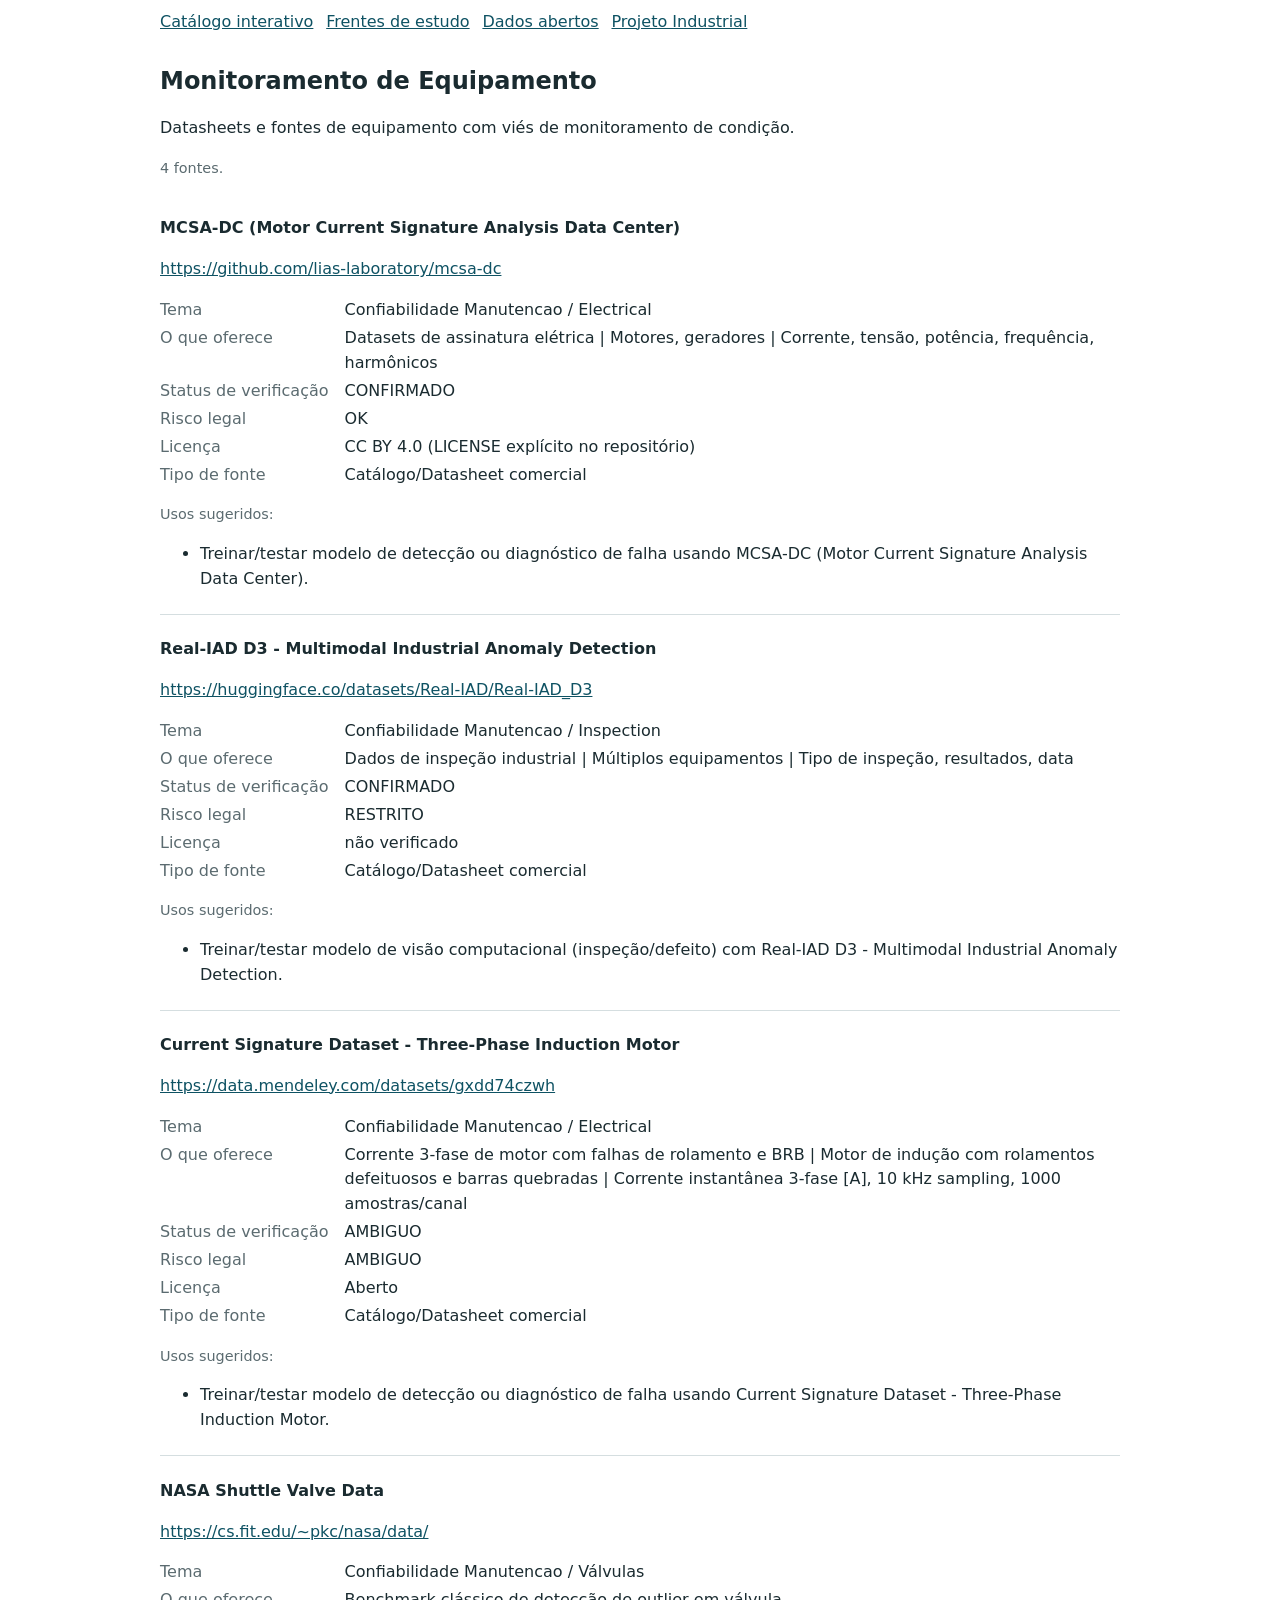
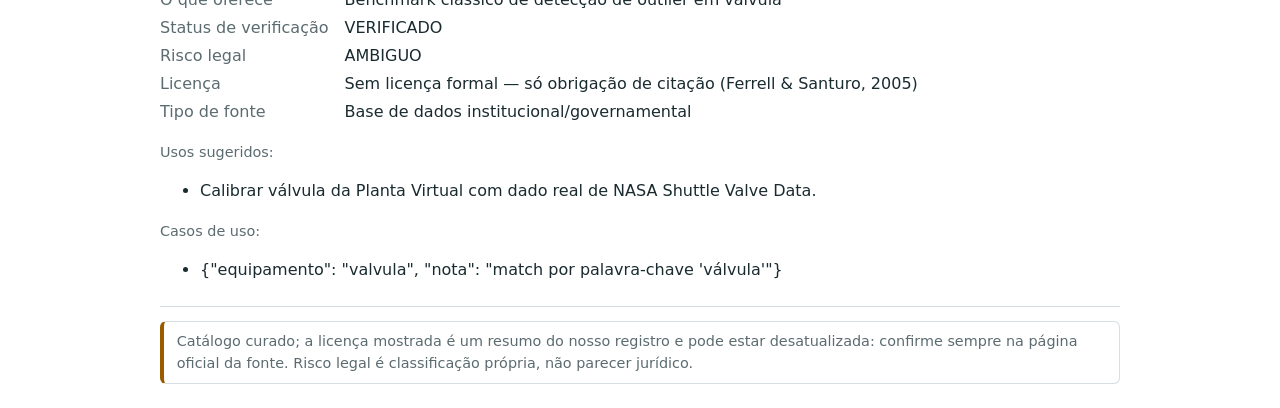
==== frentes/equipamento.html @ 988e2f93 "Manutencao: versao em texto (frentes, CSV, llms.txt), fontes hospedadas, titulo, selo sem estouro mo" ====
<!DOCTYPE html>
<html lang="pt-BR">
<head>
<meta charset="utf-8">
<meta name="viewport" content="width=device-width,initial-scale=1">
<title>Monitoramento de Equipamento — Manutenção e confiabilidade</title>
<meta name="description" content="Datasheets e fontes de equipamento com viés de monitoramento de condição. 4 fontes com licença e risco legal.">
<link rel="canonical" href="https://projetoindustrial.github.io/manutencao/frentes/equipamento.html">
<link rel="stylesheet" href="../estatico.css">
<script type="application/ld+json">{"@context": "https://schema.org", "@type": "ItemList", "name": "Monitoramento de Equipamento", "numberOfItems": 4, "itemListElement": [{"@type": "ListItem", "position": 1, "name": "MCSA-DC (Motor Current Signature Analysis Data Center)", "url": "https://github.com/lias-laboratory/mcsa-dc"}, {"@type": "ListItem", "position": 2, "name": "Real-IAD D3 - Multimodal Industrial Anomaly Detection", "url": "https://huggingface.co/datasets/Real-IAD/Real-IAD_D3"}, {"@type": "ListItem", "position": 3, "name": "Current Signature Dataset - Three-Phase Induction Motor", "url": "https://data.mendeley.com/datasets/gxdd74czwh"}, {"@type": "ListItem", "position": 4, "name": "NASA Shuttle Valve Data", "url": "https://cs.fit.edu/~pkc/nasa/data/"}]}</script>
</head>
<body>
<header><nav class="mig" aria-label="Navegação"><a href="../">Catálogo interativo</a><a href="../frentes/">Frentes de estudo</a><a href="../dados/LEIAME-dados.md">Dados abertos</a><a href="https://projetoindustrial.github.io/">Projeto Industrial</a></nav></header>
<main>
<h1>Monitoramento de Equipamento</h1><p>Datasheets e fontes de equipamento com viés de monitoramento de condição.</p><p class="mut">4 fontes.</p><article id="src_ind_059"><h3>MCSA-DC (Motor Current Signature Analysis Data Center)</h3><p><a href="https://github.com/lias-laboratory/mcsa-dc" rel="noopener">https://github.com/lias-laboratory/mcsa-dc</a></p><dl><dt>Tema</dt><dd>Confiabilidade Manutencao / Electrical</dd><dt>O que oferece</dt><dd>Datasets de assinatura elétrica | Motores, geradores | Corrente, tensão, potência, frequência, harmônicos</dd><dt>Status de verificação</dt><dd>CONFIRMADO</dd><dt>Risco legal</dt><dd>OK</dd><dt>Licença</dt><dd>CC BY 4.0 (LICENSE explícito no repositório)</dd><dt>Tipo de fonte</dt><dd>Catálogo/Datasheet comercial</dd></dl><p class="mut">Usos sugeridos:</p><ul><li>Treinar/testar modelo de detecção ou diagnóstico de falha usando MCSA-DC (Motor Current Signature Analysis Data Center).</li></ul></article><article id="src_ind_075"><h3>Real-IAD D3 - Multimodal Industrial Anomaly Detection</h3><p><a href="https://huggingface.co/datasets/Real-IAD/Real-IAD_D3" rel="noopener">https://huggingface.co/datasets/Real-IAD/Real-IAD_D3</a></p><dl><dt>Tema</dt><dd>Confiabilidade Manutencao / Inspection</dd><dt>O que oferece</dt><dd>Dados de inspeção industrial | Múltiplos equipamentos | Tipo de inspeção, resultados, data</dd><dt>Status de verificação</dt><dd>CONFIRMADO</dd><dt>Risco legal</dt><dd>RESTRITO</dd><dt>Licença</dt><dd>não verificado</dd><dt>Tipo de fonte</dt><dd>Catálogo/Datasheet comercial</dd></dl><p class="mut">Usos sugeridos:</p><ul><li>Treinar/testar modelo de visão computacional (inspeção/defeito) com Real-IAD D3 - Multimodal Industrial Anomaly Detection.</li></ul></article><article id="src_ind_117"><h3>Current Signature Dataset - Three-Phase Induction Motor</h3><p><a href="https://data.mendeley.com/datasets/gxdd74czwh" rel="noopener">https://data.mendeley.com/datasets/gxdd74czwh</a></p><dl><dt>Tema</dt><dd>Confiabilidade Manutencao / Electrical</dd><dt>O que oferece</dt><dd>Corrente 3-fase de motor com falhas de rolamento e BRB | Motor de indução com rolamentos defeituosos e barras quebradas | Corrente instantânea 3-fase [A], 10 kHz sampling, 1000 amostras/canal</dd><dt>Status de verificação</dt><dd>AMBIGUO</dd><dt>Risco legal</dt><dd>AMBIGUO</dd><dt>Licença</dt><dd>Aberto</dd><dt>Tipo de fonte</dt><dd>Catálogo/Datasheet comercial</dd></dl><p class="mut">Usos sugeridos:</p><ul><li>Treinar/testar modelo de detecção ou diagnóstico de falha usando Current Signature Dataset - Three-Phase Induction Motor.</li></ul></article><article id="src_nasa_shuttle_valve"><h3>NASA Shuttle Valve Data</h3><p><a href="https://cs.fit.edu/~pkc/nasa/data/" rel="noopener">https://cs.fit.edu/~pkc/nasa/data/</a></p><dl><dt>Tema</dt><dd>Confiabilidade Manutencao / Válvulas</dd><dt>O que oferece</dt><dd>Benchmark clássico de detecção de outlier em válvula</dd><dt>Status de verificação</dt><dd>VERIFICADO</dd><dt>Risco legal</dt><dd>AMBIGUO</dd><dt>Licença</dt><dd>Sem licença formal — só obrigação de citação (Ferrell &amp; Santuro, 2005)</dd><dt>Tipo de fonte</dt><dd>Base de dados institucional/governamental</dd></dl><p class="mut">Usos sugeridos:</p><ul><li>Calibrar válvula da Planta Virtual com dado real de NASA Shuttle Valve Data.</li></ul><p class="mut">Casos de uso:</p><ul><li>{&quot;equipamento&quot;: &quot;valvula&quot;, &quot;nota&quot;: &quot;match por palavra-chave &#x27;válvula&#x27;&quot;}</li></ul></article>
<p class="aviso mut">Catálogo curado; a licença mostrada é um resumo do nosso registro e pode estar desatualizada: confirme sempre na página oficial da fonte. Risco legal é classificação própria, não parecer jurídico.</p>
</main>
</body>
</html>
---- estatico.css ----
:root{color-scheme:light dark;--bg:#fff;--fg:#1a2b30;--mut:#5b6b70;--ac:#0e5263;--bd:#d5dee0;--w:#9a5b00}
@media(prefers-color-scheme:dark){:root{--bg:#10191c;--fg:#e6eef0;--mut:#9fb2b7;--ac:#6cc4d8;--bd:#2a3a3f;--w:#e5b25d}}
body{margin:0;background:var(--bg);color:var(--fg);font:16px/1.55 system-ui,sans-serif}
main,header,footer{max-width:60rem;margin:0 auto;padding:.6rem 1rem}
a{color:var(--ac)}h1{font-size:1.5rem;margin:.6rem 0}h2{font-size:1.15rem;margin:1.4rem 0 .4rem}h3{font-size:1rem;margin:1rem 0 .2rem}
.mut{color:var(--mut);font-size:.9rem}.aviso{border:1px solid var(--bd);border-left:4px solid var(--w);padding:.5rem .8rem;border-radius:6px}
nav.mig a{margin-right:.8rem}dl{display:grid;grid-template-columns:max-content 1fr;gap:.2rem 1rem}dt{color:var(--mut)}dd{margin:0}
article{border-bottom:1px solid var(--bd);padding:.4rem 0}
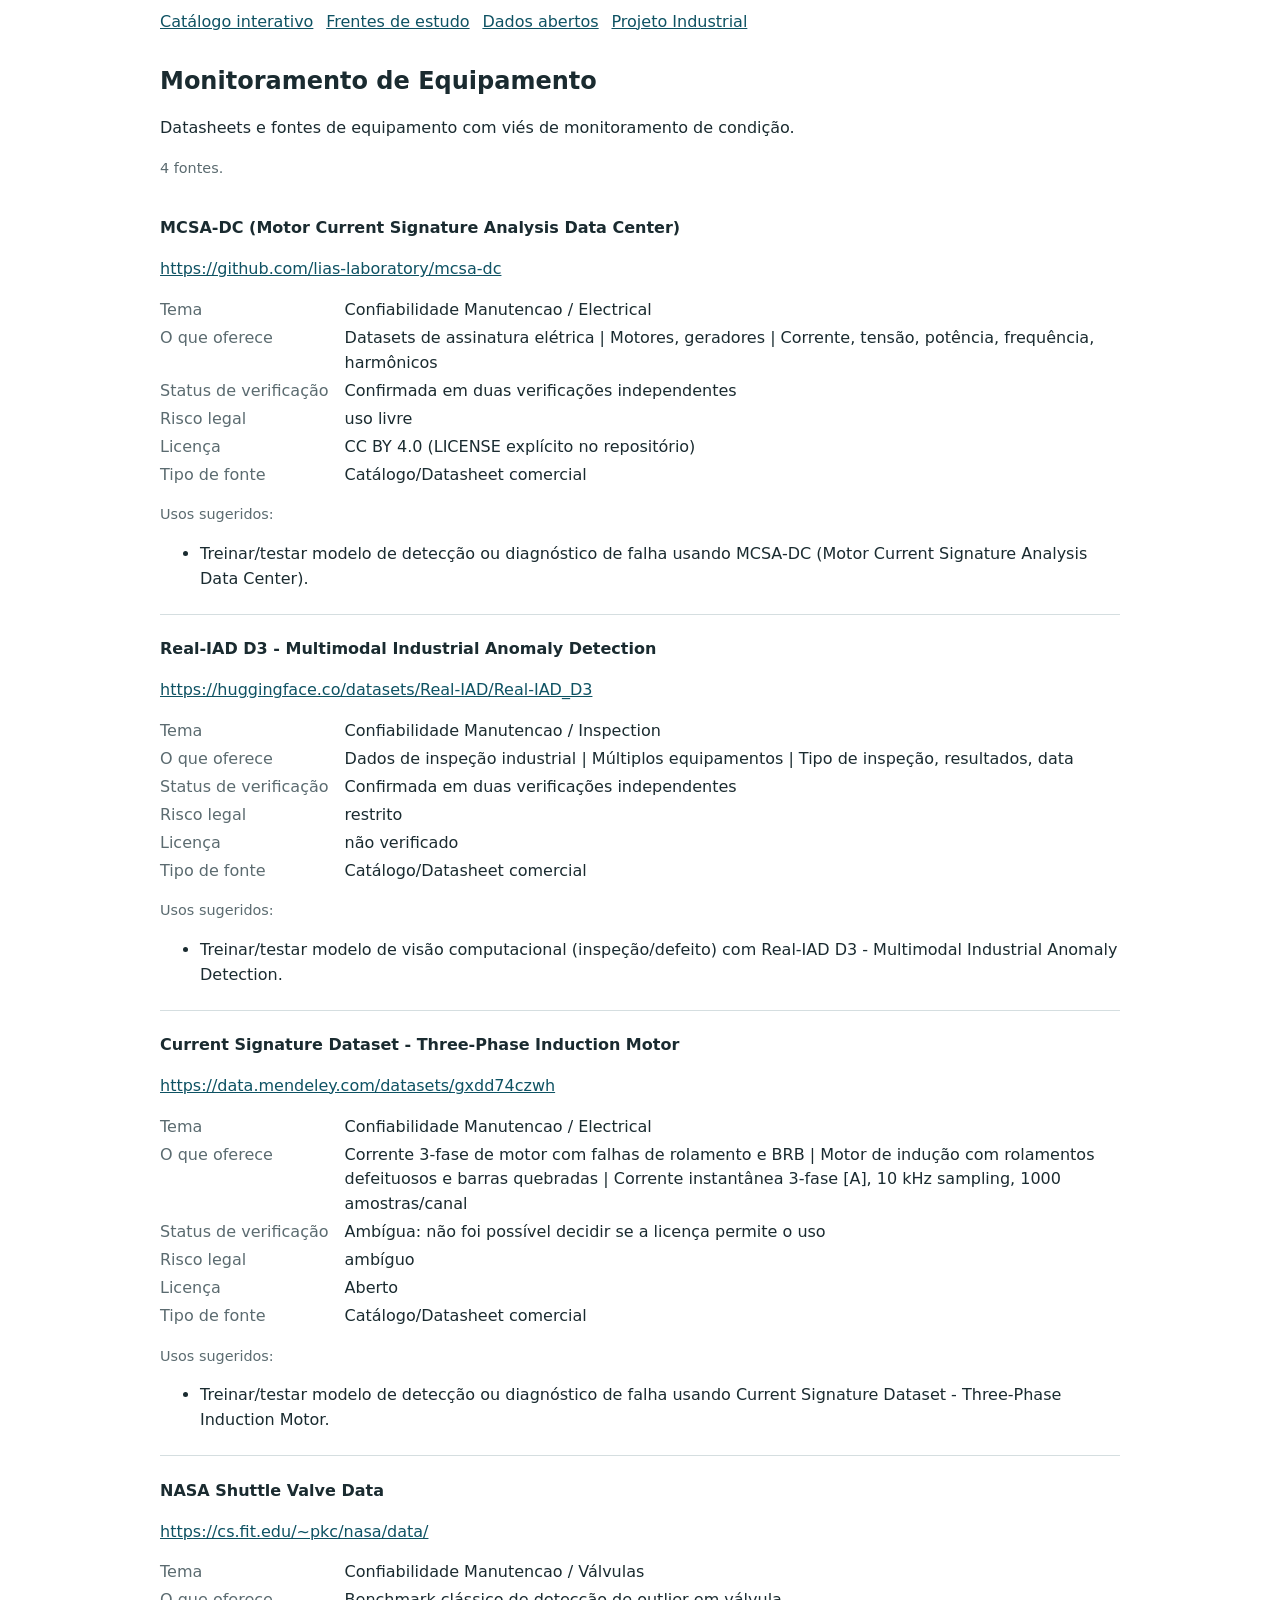
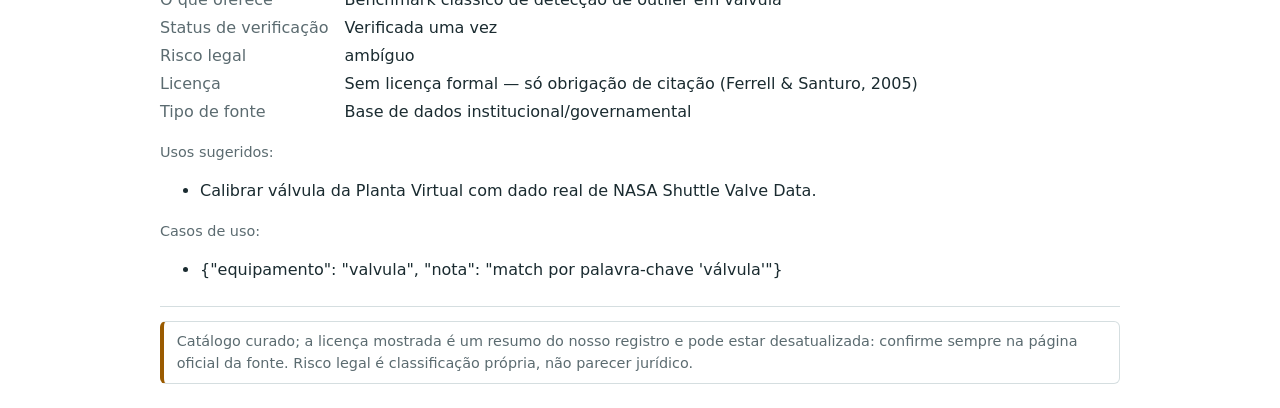
==== commit 9bde1e02: "Manutencao: codigos de status e de risco legal traduzidos nos textos sem JS (index, frentes, llms) e" ====
--- a/frentes/equipamento.html
+++ b/frentes/equipamento.html
@@ -12,7 +12,7 @@
 <body>
 <header><nav class="mig" aria-label="Navegação"><a href="../">Catálogo interativo</a><a href="../frentes/">Frentes de estudo</a><a href="../dados/LEIAME-dados.md">Dados abertos</a><a href="https://projetoindustrial.github.io/">Projeto Industrial</a></nav></header>
 <main>
-<h1>Monitoramento de Equipamento</h1><p>Datasheets e fontes de equipamento com viés de monitoramento de condição.</p><p class="mut">4 fontes.</p><article id="src_ind_059"><h3>MCSA-DC (Motor Current Signature Analysis Data Center)</h3><p><a href="https://github.com/lias-laboratory/mcsa-dc" rel="noopener">https://github.com/lias-laboratory/mcsa-dc</a></p><dl><dt>Tema</dt><dd>Confiabilidade Manutencao / Electrical</dd><dt>O que oferece</dt><dd>Datasets de assinatura elétrica | Motores, geradores | Corrente, tensão, potência, frequência, harmônicos</dd><dt>Status de verificação</dt><dd>CONFIRMADO</dd><dt>Risco legal</dt><dd>OK</dd><dt>Licença</dt><dd>CC BY 4.0 (LICENSE explícito no repositório)</dd><dt>Tipo de fonte</dt><dd>Catálogo/Datasheet comercial</dd></dl><p class="mut">Usos sugeridos:</p><ul><li>Treinar/testar modelo de detecção ou diagnóstico de falha usando MCSA-DC (Motor Current Signature Analysis Data Center).</li></ul></article><article id="src_ind_075"><h3>Real-IAD D3 - Multimodal Industrial Anomaly Detection</h3><p><a href="https://huggingface.co/datasets/Real-IAD/Real-IAD_D3" rel="noopener">https://huggingface.co/datasets/Real-IAD/Real-IAD_D3</a></p><dl><dt>Tema</dt><dd>Confiabilidade Manutencao / Inspection</dd><dt>O que oferece</dt><dd>Dados de inspeção industrial | Múltiplos equipamentos | Tipo de inspeção, resultados, data</dd><dt>Status de verificação</dt><dd>CONFIRMADO</dd><dt>Risco legal</dt><dd>RESTRITO</dd><dt>Licença</dt><dd>não verificado</dd><dt>Tipo de fonte</dt><dd>Catálogo/Datasheet comercial</dd></dl><p class="mut">Usos sugeridos:</p><ul><li>Treinar/testar modelo de visão computacional (inspeção/defeito) com Real-IAD D3 - Multimodal Industrial Anomaly Detection.</li></ul></article><article id="src_ind_117"><h3>Current Signature Dataset - Three-Phase Induction Motor</h3><p><a href="https://data.mendeley.com/datasets/gxdd74czwh" rel="noopener">https://data.mendeley.com/datasets/gxdd74czwh</a></p><dl><dt>Tema</dt><dd>Confiabilidade Manutencao / Electrical</dd><dt>O que oferece</dt><dd>Corrente 3-fase de motor com falhas de rolamento e BRB | Motor de indução com rolamentos defeituosos e barras quebradas | Corrente instantânea 3-fase [A], 10 kHz sampling, 1000 amostras/canal</dd><dt>Status de verificação</dt><dd>AMBIGUO</dd><dt>Risco legal</dt><dd>AMBIGUO</dd><dt>Licença</dt><dd>Aberto</dd><dt>Tipo de fonte</dt><dd>Catálogo/Datasheet comercial</dd></dl><p class="mut">Usos sugeridos:</p><ul><li>Treinar/testar modelo de detecção ou diagnóstico de falha usando Current Signature Dataset - Three-Phase Induction Motor.</li></ul></article><article id="src_nasa_shuttle_valve"><h3>NASA Shuttle Valve Data</h3><p><a href="https://cs.fit.edu/~pkc/nasa/data/" rel="noopener">https://cs.fit.edu/~pkc/nasa/data/</a></p><dl><dt>Tema</dt><dd>Confiabilidade Manutencao / Válvulas</dd><dt>O que oferece</dt><dd>Benchmark clássico de detecção de outlier em válvula</dd><dt>Status de verificação</dt><dd>VERIFICADO</dd><dt>Risco legal</dt><dd>AMBIGUO</dd><dt>Licença</dt><dd>Sem licença formal — só obrigação de citação (Ferrell &amp; Santuro, 2005)</dd><dt>Tipo de fonte</dt><dd>Base de dados institucional/governamental</dd></dl><p class="mut">Usos sugeridos:</p><ul><li>Calibrar válvula da Planta Virtual com dado real de NASA Shuttle Valve Data.</li></ul><p class="mut">Casos de uso:</p><ul><li>{&quot;equipamento&quot;: &quot;valvula&quot;, &quot;nota&quot;: &quot;match por palavra-chave &#x27;válvula&#x27;&quot;}</li></ul></article>
+<h1>Monitoramento de Equipamento</h1><p>Datasheets e fontes de equipamento com viés de monitoramento de condição.</p><p class="mut">4 fontes.</p><article id="src_ind_059"><h3>MCSA-DC (Motor Current Signature Analysis Data Center)</h3><p><a href="https://github.com/lias-laboratory/mcsa-dc" rel="noopener">https://github.com/lias-laboratory/mcsa-dc</a></p><dl><dt>Tema</dt><dd>Confiabilidade Manutencao / Electrical</dd><dt>O que oferece</dt><dd>Datasets de assinatura elétrica | Motores, geradores | Corrente, tensão, potência, frequência, harmônicos</dd><dt>Status de verificação</dt><dd>Confirmada em duas verificações independentes</dd><dt>Risco legal</dt><dd>uso livre</dd><dt>Licença</dt><dd>CC BY 4.0 (LICENSE explícito no repositório)</dd><dt>Tipo de fonte</dt><dd>Catálogo/Datasheet comercial</dd></dl><p class="mut">Usos sugeridos:</p><ul><li>Treinar/testar modelo de detecção ou diagnóstico de falha usando MCSA-DC (Motor Current Signature Analysis Data Center).</li></ul></article><article id="src_ind_075"><h3>Real-IAD D3 - Multimodal Industrial Anomaly Detection</h3><p><a href="https://huggingface.co/datasets/Real-IAD/Real-IAD_D3" rel="noopener">https://huggingface.co/datasets/Real-IAD/Real-IAD_D3</a></p><dl><dt>Tema</dt><dd>Confiabilidade Manutencao / Inspection</dd><dt>O que oferece</dt><dd>Dados de inspeção industrial | Múltiplos equipamentos | Tipo de inspeção, resultados, data</dd><dt>Status de verificação</dt><dd>Confirmada em duas verificações independentes</dd><dt>Risco legal</dt><dd>restrito</dd><dt>Licença</dt><dd>não verificado</dd><dt>Tipo de fonte</dt><dd>Catálogo/Datasheet comercial</dd></dl><p class="mut">Usos sugeridos:</p><ul><li>Treinar/testar modelo de visão computacional (inspeção/defeito) com Real-IAD D3 - Multimodal Industrial Anomaly Detection.</li></ul></article><article id="src_ind_117"><h3>Current Signature Dataset - Three-Phase Induction Motor</h3><p><a href="https://data.mendeley.com/datasets/gxdd74czwh" rel="noopener">https://data.mendeley.com/datasets/gxdd74czwh</a></p><dl><dt>Tema</dt><dd>Confiabilidade Manutencao / Electrical</dd><dt>O que oferece</dt><dd>Corrente 3-fase de motor com falhas de rolamento e BRB | Motor de indução com rolamentos defeituosos e barras quebradas | Corrente instantânea 3-fase [A], 10 kHz sampling, 1000 amostras/canal</dd><dt>Status de verificação</dt><dd>Ambígua: não foi possível decidir se a licença permite o uso</dd><dt>Risco legal</dt><dd>ambíguo</dd><dt>Licença</dt><dd>Aberto</dd><dt>Tipo de fonte</dt><dd>Catálogo/Datasheet comercial</dd></dl><p class="mut">Usos sugeridos:</p><ul><li>Treinar/testar modelo de detecção ou diagnóstico de falha usando Current Signature Dataset - Three-Phase Induction Motor.</li></ul></article><article id="src_nasa_shuttle_valve"><h3>NASA Shuttle Valve Data</h3><p><a href="https://cs.fit.edu/~pkc/nasa/data/" rel="noopener">https://cs.fit.edu/~pkc/nasa/data/</a></p><dl><dt>Tema</dt><dd>Confiabilidade Manutencao / Válvulas</dd><dt>O que oferece</dt><dd>Benchmark clássico de detecção de outlier em válvula</dd><dt>Status de verificação</dt><dd>Verificada uma vez</dd><dt>Risco legal</dt><dd>ambíguo</dd><dt>Licença</dt><dd>Sem licença formal — só obrigação de citação (Ferrell &amp; Santuro, 2005)</dd><dt>Tipo de fonte</dt><dd>Base de dados institucional/governamental</dd></dl><p class="mut">Usos sugeridos:</p><ul><li>Calibrar válvula da Planta Virtual com dado real de NASA Shuttle Valve Data.</li></ul><p class="mut">Casos de uso:</p><ul><li>{&quot;equipamento&quot;: &quot;valvula&quot;, &quot;nota&quot;: &quot;match por palavra-chave &#x27;válvula&#x27;&quot;}</li></ul></article>
 <p class="aviso mut">Catálogo curado; a licença mostrada é um resumo do nosso registro e pode estar desatualizada: confirme sempre na página oficial da fonte. Risco legal é classificação própria, não parecer jurídico.</p>
 </main>
 </body>
